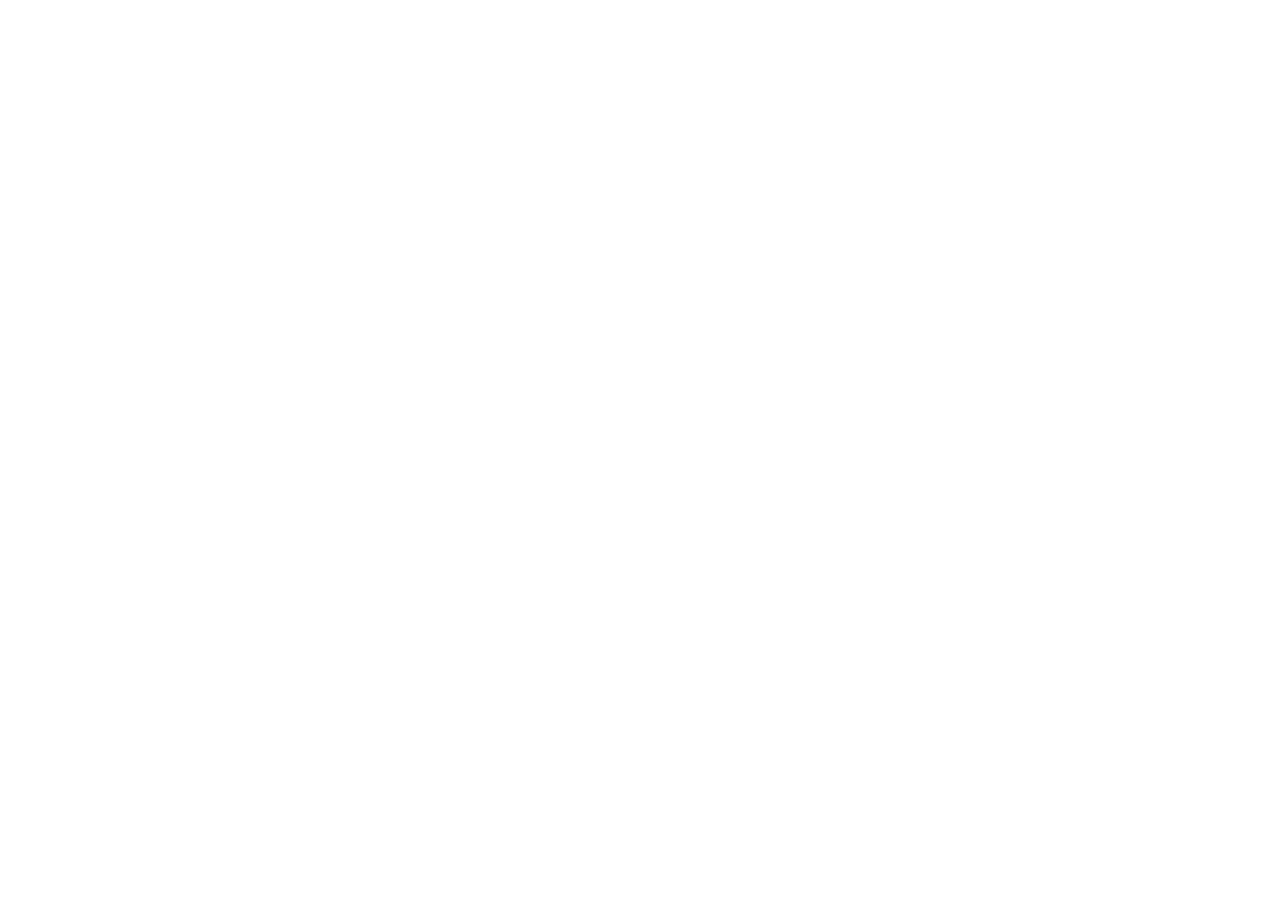
==== index.html @ 814c4ca6 "initial" ====
<!DOCTYPE html>
<html lang="en">

<head>
    <meta charset="UTF-8">
    <meta name="viewport" content="width=device-width, initial-scale=1.0">
    <meta http-equiv="X-UA-Compatible" content="ie=edge">
    <title>index</title>
</head>

<body>
    <div class="pos_container">
        <div class="pos_container pos_aaa">
            <div class="pos_box">

            </div>
            <div class="pos_main">
                <div class=""></div>
            </div>
            <div class="pos_box"></div>
        </div>
    </div>
</body>

</html>
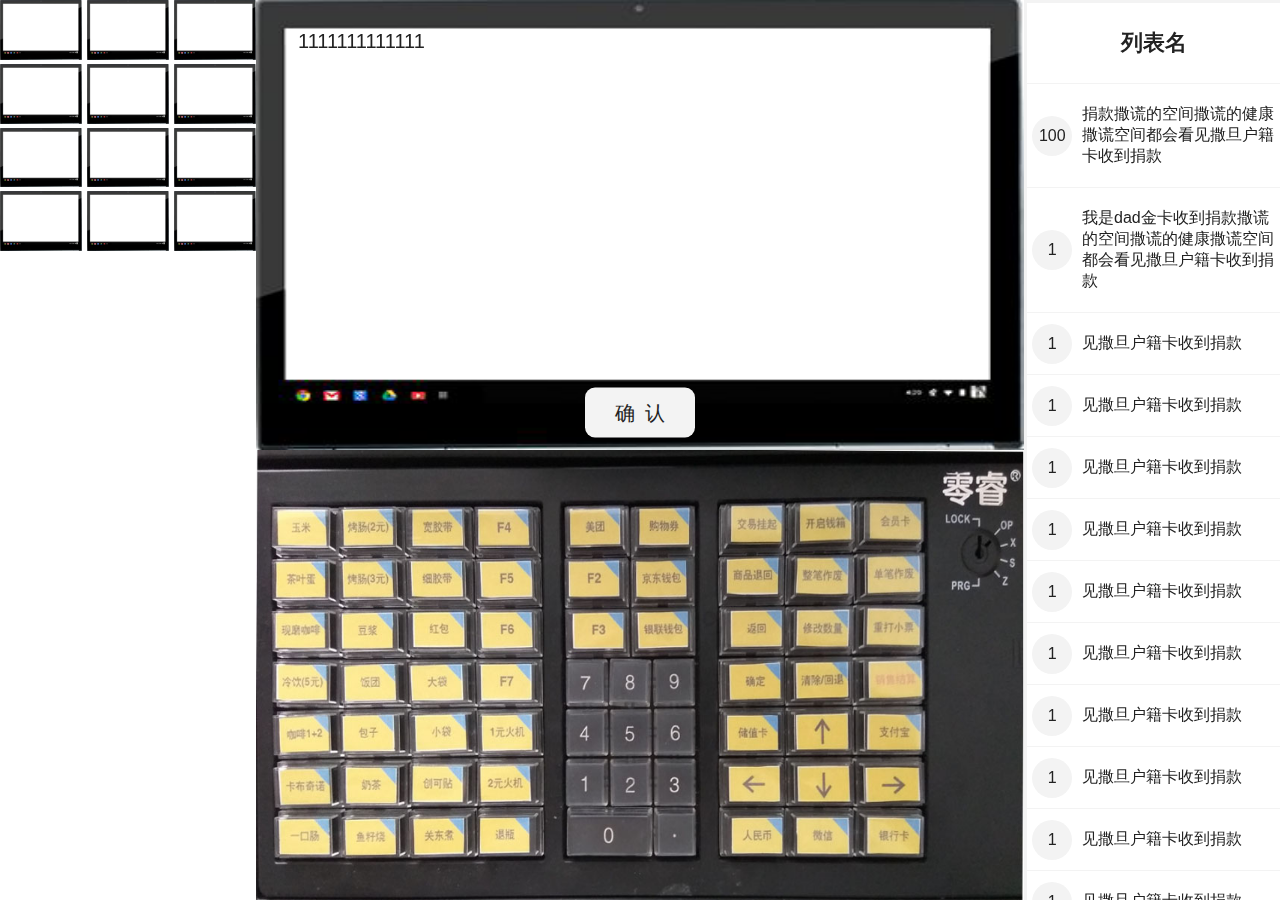
==== commit 7be146a6: "pos页更新奇丑无比 第一版 大框" ====
--- a/index.html
+++ b/index.html
@@ -5,19 +5,122 @@
     <meta charset="UTF-8">
     <meta name="viewport" content="width=device-width, initial-scale=1.0">
     <meta http-equiv="X-UA-Compatible" content="ie=edge">
+    <link rel="stylesheet" href="css/pos.css">
     <title>index</title>
 </head>
 
 <body>
     <div class="pos_container">
-        <div class="pos_container pos_aaa">
-            <div class="pos_box">
+        <div class="pos_container pos_main">
+            <div class="pos_box pos_im_list_box">
+                <div class="pos_im_list">
+                    <div class="pos_im_im">
+                        <img src="./images/screen.PNG" alt="11">
+                    </div>
+                    <div class="pos_im_im">
+                        <img src="./images/screen.PNG" alt="11">
+                    </div>
+                    <div class="pos_im_im">
+                        <img src="./images/screen.PNG" alt="11">
+                    </div>
+                    <div class="pos_im_im">
+                        <img src="./images/screen.PNG" alt="11">
+                    </div>
+                    <div class="pos_im_im">
+                        <img src="./images/screen.PNG" alt="11">
+                    </div>
+                    <div class="pos_im_im">
+                        <img src="./images/screen.PNG" alt="11">
+                    </div>
+                    <div class="pos_im_im">
+                        <img src="./images/screen.PNG" alt="11">
+                    </div>
+                    <div class="pos_im_im">
+                        <img src="./images/screen.PNG" alt="11">
+                    </div>
+                    <div class="pos_im_im">
+                        <img src="./images/screen.PNG" alt="11">
+                    </div>
+                    <div class="pos_im_im">
+                        <img src="./images/screen.PNG" alt="11">
+                    </div>
+                    <div class="pos_im_im">
+                        <img src="./images/screen.PNG" alt="11">
+                    </div>
+                    <div class="pos_im_im">
+                        <img src="./images/screen.PNG" alt="11">
+                    </div>
+                </div>
+            </div>
+            <div class="pos_box pos_major">
+                <div class="pos_major_text">
+                    1111111111111
+                    <div class="pos_confirm">
+                        确认
+                    </div>
+                </div>
+                <div class="pos_major_operate">
 
+                </div>
             </div>
-            <div class="pos_main">
-                <div class=""></div>
+            <div class="pos_box pos_list">
+                <ul>
+                    <li class="pos_list_title">列表名</li>
+                    <li>
+                        <span class="pos_list_no">100</span>
+                        <span class="pos_list_content">捐款撒谎的空间撒谎的健康撒谎空间都会看见撒旦户籍卡收到捐款</span>
+                    </li>
+                    <li>
+                        <span class="pos_list_no">1</span>
+                        <span class="pos_list_content">我是dad金卡收到捐款撒谎的空间撒谎的健康撒谎空间都会看见撒旦户籍卡收到捐款</span>
+                    </li>
+                    <li>
+                        <span class="pos_list_no">1</span>
+                        <span class="pos_list_content">见撒旦户籍卡收到捐款</span>
+                    </li>
+                    <li>
+                        <span class="pos_list_no">1</span>
+                        <span class="pos_list_content">见撒旦户籍卡收到捐款</span>
+                    </li>
+                    <li>
+                        <span class="pos_list_no">1</span>
+                        <span class="pos_list_content">见撒旦户籍卡收到捐款</span>
+                    </li>
+                    <li>
+                        <span class="pos_list_no">1</span>
+                        <span class="pos_list_content">见撒旦户籍卡收到捐款</span>
+                    </li>
+                    <li>
+                        <span class="pos_list_no">1</span>
+                        <span class="pos_list_content">见撒旦户籍卡收到捐款</span>
+                    </li>
+                    <li>
+                        <span class="pos_list_no">1</span>
+                        <span class="pos_list_content">见撒旦户籍卡收到捐款</span>
+                    </li>
+                    <li>
+                        <span class="pos_list_no">1</span>
+                        <span class="pos_list_content">见撒旦户籍卡收到捐款</span>
+                    </li>
+                    <li>
+                        <span class="pos_list_no">1</span>
+                        <span class="pos_list_content">见撒旦户籍卡收到捐款</span>
+                    </li>
+                    <li>
+                        <span class="pos_list_no">1</span>
+                        <span class="pos_list_content">见撒旦户籍卡收到捐款</span>
+                    </li>
+                    <li>
+                        <span class="pos_list_no">1</span>
+                        <span class="pos_list_content">见撒旦户籍卡收到捐款</span>
+                    </li>
+                    <li>
+                        <span class="pos_list_no">1</span>
+                        <span class="pos_list_content">见撒旦户籍卡收到捐款</span>
+                    </li>
+
+                </ul>
             </div>
-            <div class="pos_box"></div>
         </div>
     </div>
 </body>
--- a/css/pos.css
+++ b/css/pos.css
@@ -0,0 +1,155 @@
+/* reset */
+html,
+body {
+    height: 100%;
+    color: #222222;
+    font-family: -apple-system, BlinkMacSystemFont, "PingFang SC", "Helvetica Neue", STHeiti, "Microsoft Yahei", Tahoma, Simsun, sans-serif;
+}
+
+html,
+body,
+p,
+h2,
+ul,
+li,
+input,
+select,
+button {
+    margin: 0;
+    padding: 0;
+}
+
+input {
+    border: 0
+}
+
+a {
+    text-decoration: none;
+}
+ul{
+    list-style-type: none;
+}
+/* end reset */
+/* layout */
+.pos_container{
+    width: 100%;
+    height: 100%;
+    font-size: 0;
+}
+.pos_box{
+    display:inline-block;
+    vertical-align: top;
+    font-size: 16px;
+}
+/* end  */
+/* pos_im_list */
+.pos_im_list_box{
+    width: 20%;
+}
+    .pos_im_list{
+        width: 100%;
+        display: flex;
+        justify-content: space-between;
+        flex-wrap: wrap;
+    }
+    .pos_im_im{
+        width: 32%;
+    }
+    .pos_im_im img{
+        width: 100%;
+    }
+/* end */
+/* pos_major 中间部分 */
+    .pos_major{
+        width: 60%;  
+        height: 100%;
+    }
+    .pos_major_text{
+        position: relative;
+        width: calc(100% - 84px);
+        padding: 30px 42px;
+        background: url("../images/screen.PNG") no-repeat;
+        background-size: 100% 100%;
+        height: calc(50% - 60px);
+        font-size: 20px;
+    }
+    .pos_confirm{
+        position: absolute;
+        left: 50%;
+        bottom: 0;
+        transform: translate(-50%,-25%);
+        padding: 0 0 0 10px;
+        width: 100px;
+        height: 50px;
+        text-align: center;
+        letter-spacing: 10px;
+        line-height: 50px;
+        border-radius: 10px;
+        background: #f3f3f3;
+        cursor: pointer;
+    }
+    .pos_major_operate{
+        background: url("../images/pos.png") no-repeat;
+        background-size: 100% 100%;
+        height: 50%;
+    }
+/*  :end*/
+
+/* pos list 列表 */
+        .pos_list{
+            width: calc(20% - 3px);
+            height: calc(100% - 3px);
+            border-left: #f3f3f3 3px solid;
+            border-top: #f3f3f3 3px solid;
+            
+        }
+        .pos_list ul{
+            width: 100%;
+            height: 100%;
+            overflow-x:hidden;
+            overflow-y:auto; 
+        }
+        .pos_list_title{
+            width: 100%;
+            height: 40px;
+            line-height: 40px;
+            text-align: center;
+            color: #222222;
+            font-size: 22px;
+            font-weight: bold;
+        }
+        .pos_list ul li{
+            width: 100%;
+            /* height: 70px; */
+            /* line-height: 70px; */
+            padding: 20px 0;
+            border-bottom: 1px solid #f3f3f3;
+        }
+        .pos_list_no{
+            position: relative;
+            display: inline-block;
+            width: 20%;
+            height: 100%;
+            vertical-align: middle;
+            text-align: center;
+        }
+        .pos_list_no::after{
+            content: "";
+            position: absolute;
+            top: 50%;
+            left: 50%;
+            transform: translate(-50%,-50%);
+            width: 40px;
+            height: 40px;
+            border-radius: 40px;
+            background: #f3f3f3;
+            z-index: -1;
+
+        }
+        .pos_list_content{
+            display: inline-block;
+            width: 76%;
+            height: 100%;
+            vertical-align: middle;
+        }
+/* end */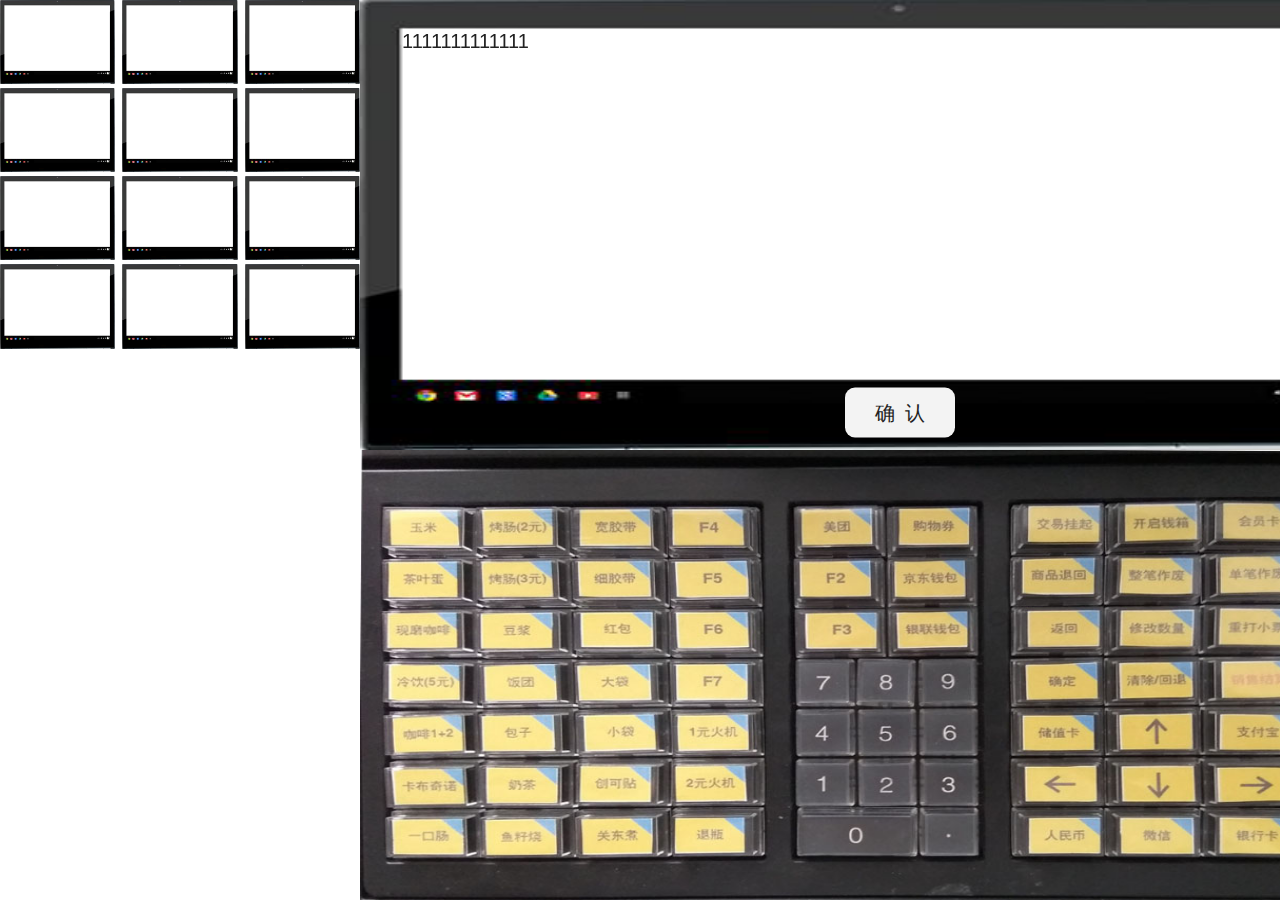
==== commit b402a03b: ""为pos 添加 最小宽"" ====
--- a/index.html
+++ b/index.html
@@ -9,7 +9,7 @@
     <title>index</title>
 </head>
 
-<body>
+<body class="pos_body">
     <div class="pos_container">
         <div class="pos_container pos_main">
             <div class="pos_box pos_im_list_box">
--- a/css/pos.css
+++ b/css/pos.css
@@ -31,6 +31,9 @@
 }
 /* end reset */
 /* layout */
+.pos_body{
+    min-width: 1800px;
+}
 .pos_container{
     width: 100%;
     height: 100%;
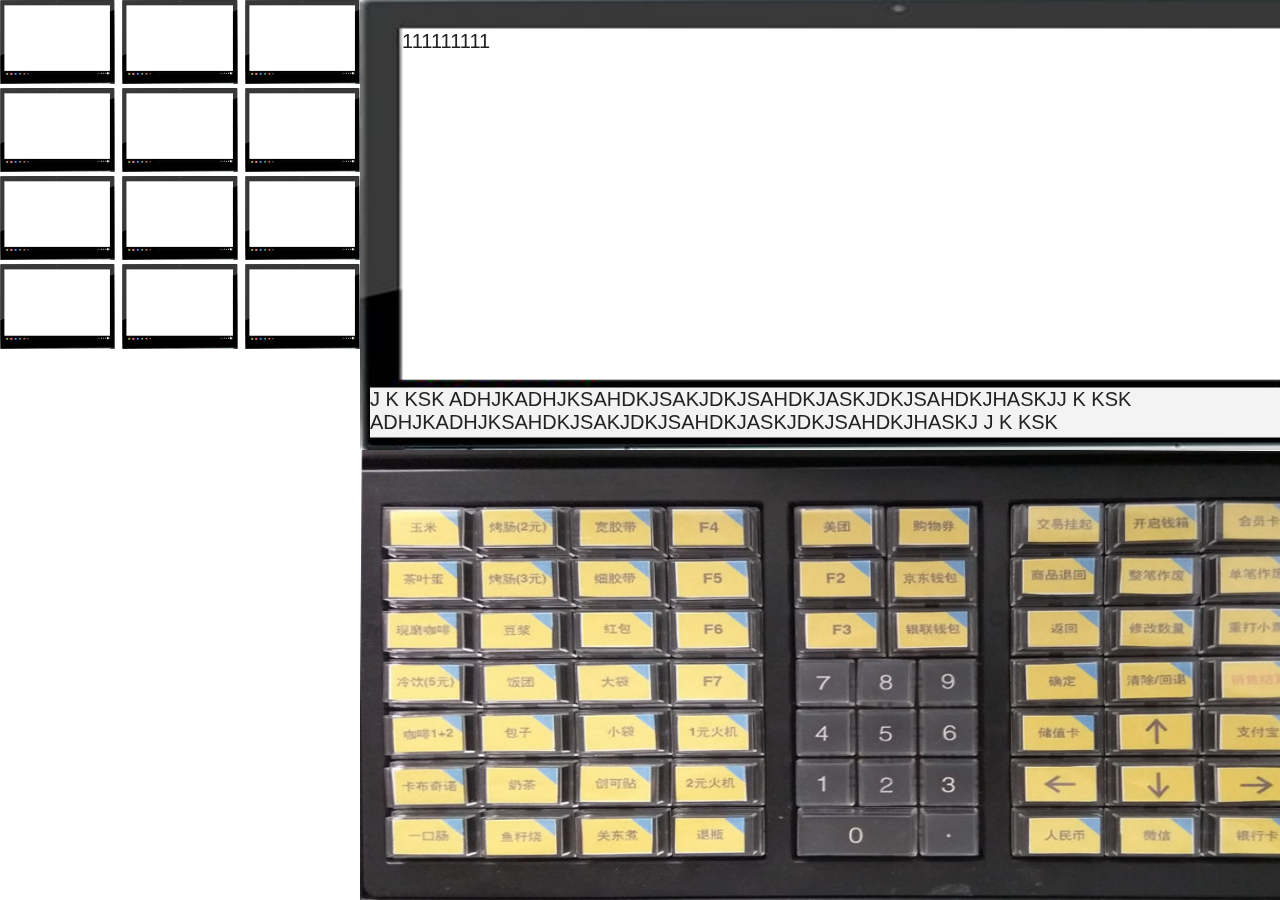
==== commit 8f728b64: "加了一行 显示文字" ====
--- a/index.html
+++ b/index.html
@@ -54,7 +54,11 @@
             </div>
             <div class="pos_box pos_major">
                 <div class="pos_major_text">
-                    1111111111111
+                    <div class="pos_major_content">111111111</div>
+                    <div class="pos_major_key">
+                        J K KSK ADHJKADHJKSAHDKJSAKJDKJSAHDKJASKJDKJSAHDKJHASKJJ K KSK ADHJKADHJKSAHDKJSAKJDKJSAHDKJASKJDKJSAHDKJHASKJ
+                        J K KSK ADHJKADHJKSAHDKJSAKJDKJSAHDKJASKJDKJSAHDKJHASKJJ K KSK ADHJKADHJKSAHDKJSAKJDKJSAHDKJASKJDKJSAHDKJHASKJ
+                    </div>
                     <div class="pos_confirm">
                         确认
                     </div>
--- a/css/pos.css
+++ b/css/pos.css
@@ -76,11 +76,25 @@
         height: calc(50% - 60px);
         font-size: 20px;
     }
+    .pos_major_content{
+        width: 100%;
+    }
+    .pos_major_key{
+        position: absolute;
+        left: 10px;
+        bottom: 0;
+        transform: translate(0,-25%);
+        width: 86%;
+        height: 50px;
+        background: #f3f3f3;
+        overflow: hidden;
+
+    }
     .pos_confirm{
         position: absolute;
-        left: 50%;
+        right: 10px;
         bottom: 0;
-        transform: translate(-50%,-25%);
+        transform: translate(0,-25%);
         padding: 0 0 0 10px;
         width: 100px;
         height: 50px;
